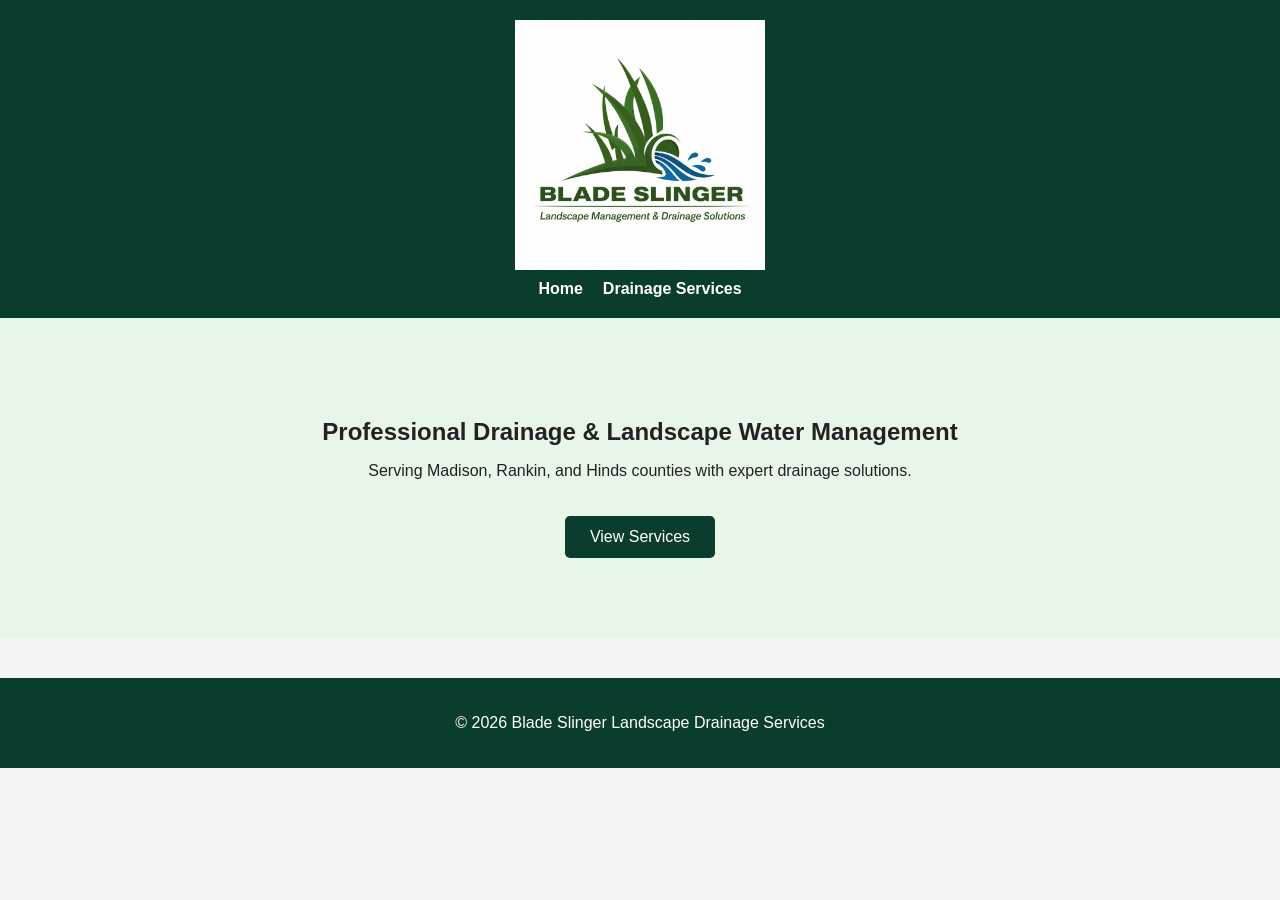
==== index.html @ a4fab601 "Initial Commit - Dynamic Engine" ====
<!DOCTYPE html>
<html lang="en">
<head>
  <meta charset="UTF-8" />
  <title></title>
  <link rel="stylesheet" href="styles.css" />
</head>

<body>

<header class="site-header">
  <div class="header-center">
    <img src="assets/images/logo.jpg" alt="Blade Slinger Logo" class="site-logo">

    <nav class="site-nav">
      <a href="index.html">Home</a>
      <a href="catalog.html">Drainage Services</a>
    </nav>
  </div>
</header>

  <section class="hero">
    <h2>Professional Drainage & Landscape Water Management</h2>
    <p>Serving Madison, Rankin, and Hinds counties with expert drainage solutions.</p>
    <a class="hero-btn" href="catalog.html">View Services</a>
  </section>

  <footer class="site-footer">
    <p>&copy; 2026 Blade Slinger Landscape Drainage Services</p>
  </footer>

</body>
</html>
---- styles.css ----
/* -----------------------------------
   GLOBAL STYLES
----------------------------------- */

body {
  margin: 0;
  font-family: Arial, sans-serif;
  background: #f4f4f4;
  color: #222;
}

a {
  text-decoration: none;
  color: inherit;
}

/* -----------------------------------
   HEADER WITH CENTERED LOGO
----------------------------------- */

/* HEADER WITH CENTERED LOGO + NAV UNDER IT */
.site-header {
  background: #0b3d2e;
  padding: 20px 0;
  display: flex;
  justify-content: center;
  align-items: center;
}

.header-center {
  display: flex;
  flex-direction: column;   /* stack logo + nav vertically */
  justify-content: center;
  align-items: center;
  width: 100%;
}

.site-logo {
  height: 250px;
  width: auto;
  margin-bottom: 10px;      /* space between logo and nav */
}

/* NAVIGATION CENTERED UNDER LOGO */
.site-nav {
  display: flex;
  gap: 20px;
}

.site-nav a,
.cart-badge {
  color: white;
  font-weight: bold;
}


/* -----------------------------------
   HERO SECTION (HOME PAGE)
----------------------------------- */

.hero {
  padding: 80px 20px;
  text-align: center;
  background: #e8f5e9;
}

.hero h2 {
  margin-bottom: 10px;
}

.hero-btn {
  display: inline-block;
  margin-top: 20px;
  padding: 12px 25px;
  background: #0b3d2e;
  color: white;
  border-radius: 5px;
}

/* -----------------------------------
   CATALOG LAYOUT
----------------------------------- */

.catalog-layout {
  display: grid;
  grid-template-columns: 250px 1fr 250px;
  gap: 20px;
  padding: 20px;
}

/* FILTER PANEL */

.filters {
  background: white;
  padding: 20px;
  border-radius: 8px;
}

.filter-button {
  width: 100%;
  padding: 10px;
  margin-bottom: 10px;
  background: #0b3d2e;
  color: white;
  border: none;
  border-radius: 5px;
  cursor: pointer;
}

/* PRODUCT GRID */

.grid-section {
  background: white;
  padding: 20px;
  border-radius: 8px;
}

#product-grid {
  display: grid;
  grid-template-columns: repeat(auto-fill, minmax(260px, 1fr));
  gap: 20px;
}

/* SERVICE CARDS */

.service-card {
  background: #ffffff;
  border-radius: 8px;
  padding: 15px;
  box-shadow: 0 0 5px rgba(0,0,0,0.1);
}

/* FORCE ALL IMAGES SAME SIZE */
.service-card img {
  width: 100%;
  height: 200px;      /* adjust height here */
  object-fit: cover;  /* keeps images from stretching */
  border-radius: 6px;
}

.category-tag {
  display: inline-block;
  margin-top: 10px;
  padding: 4px 8px;
  background: #0b3d2e;
  color: white;
  border-radius: 4px;
  font-size: 12px;
}

.service-card button {
  margin-top: 10px;
  padding: 10px;
  width: 100%;
  background: #0b3d2e;
  color: white;
  border: none;
  border-radius: 5px;
  cursor: pointer;
}

/* -----------------------------------
   CART PANEL
----------------------------------- */

.cart {
  background: white;
  padding: 20px;
  border-radius: 8px;
}

.cart ul {
  padding-left: 20px;
}

/* -----------------------------------
   FOOTER
----------------------------------- */

.site-footer {
  text-align: center;
  padding: 20px;
  background: #0b3d2e;
  color: white;
  margin-top: 40px;
}
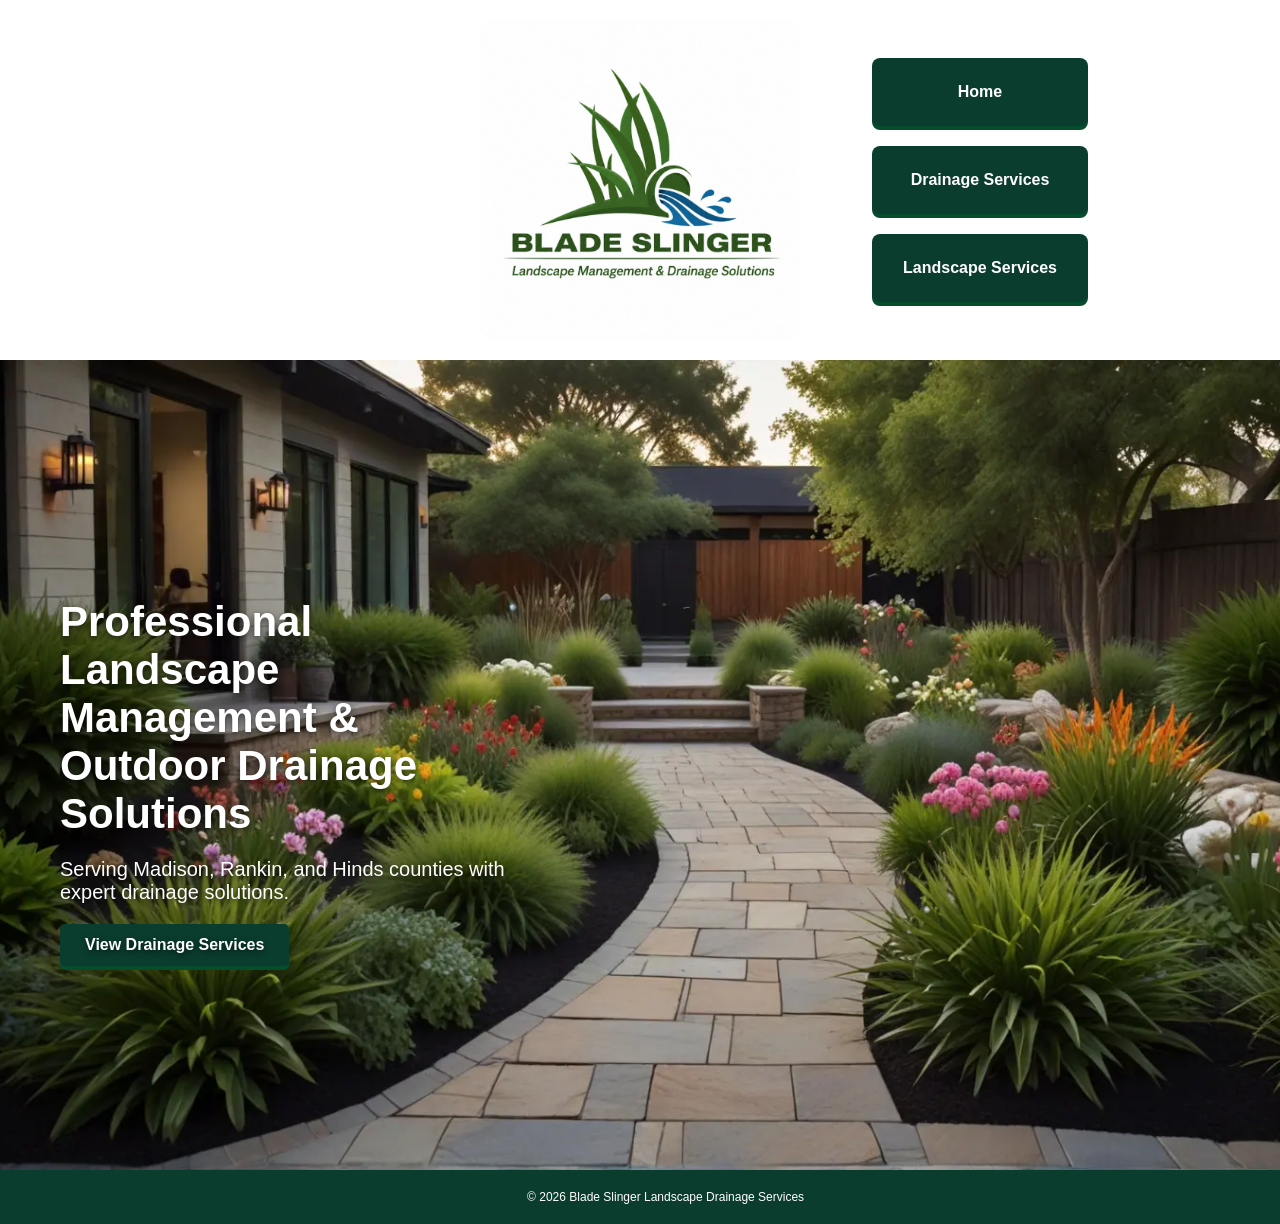
==== commit d8c0bde8: "Made considerable changes inn CSS regarding page layout. That included changes in the the header, na" ====
--- a/index.html
+++ b/index.html
@@ -1,33 +1,32 @@
 <!DOCTYPE html>
 <html lang="en">
 <head>
-  <meta charset="UTF-8" />
-  <title></title>
-  <link rel="stylesheet" href="styles.css" />
+  <meta charset="UTF-8">
+  <title>Blade Slinger Landscaping</title>
+  <link rel="stylesheet" href="styles.css">
 </head>
-
 <body>
-
 <header class="site-header">
   <div class="header-center">
     <img src="assets/images/logo.jpg" alt="Blade Slinger Logo" class="site-logo">
-
     <nav class="site-nav">
       <a href="index.html">Home</a>
       <a href="catalog.html">Drainage Services</a>
+      <a href="catalog2.html">Landscape Services</a>
     </nav>
   </div>
 </header>
 
-  <section class="hero">
-    <h2>Professional Drainage & Landscape Water Management</h2>
+<section class="hero">
+  <div class="hero-content">
+    <h2>Professional Landscape Management & Outdoor Drainage Solutions</h2>
     <p>Serving Madison, Rankin, and Hinds counties with expert drainage solutions.</p>
-    <a class="hero-btn" href="catalog.html">View Services</a>
-  </section>
+    <a class="hero-btn" href="catalog.html">View Drainage Services</a>
+  </div>
+</section>
 
-  <footer class="site-footer">
-    <p>&copy; 2026 Blade Slinger Landscape Drainage Services</p>
-  </footer>
-
+<footer class="site-footer">
+  <p>&copy; 2026 Blade Slinger Landscape Drainage Services</p>
+</footer>
 </body>
 </html>
--- a/styles.css
+++ b/styles.css
@@ -1,6 +1,4 @@
-/* -----------------------------------
-   GLOBAL STYLES
------------------------------------ */
+/* GLOBAL */
 
 body {
   margin: 0;
@@ -14,72 +12,135 @@
   color: inherit;
 }
 
-/* -----------------------------------
-   HEADER WITH CENTERED LOGO
------------------------------------ */
-
-/* HEADER WITH CENTERED LOGO + NAV UNDER IT */
+/* HEADER */
 .site-header {
-  background: #0b3d2e;
-  padding: 20px 0;
-  display: flex;
-  justify-content: center;
+  background: white;
+  padding: 20px 0;                 /* keep your original header height */
+  display: flex;
+  justify-content: center;         /* center the logo container */
   align-items: center;
-}
-
+  position: relative;              /* allows nav to float right */
+}
+
+/* LOGO — make it larger */
+.site-logo {
+  height: 320px;                   /* was 250px — now bigger like your circle */
+  width: auto;
+  border-radius: 12px;
+}
+
+/* CENTER LOGO CONTAINER */
 .header-center {
   display: flex;
-  flex-direction: column;   /* stack logo + nav vertically */
-  justify-content: center;
+  flex-direction: column;
   align-items: center;
-  width: 100%;
-}
-
-.site-logo {
-  height: 250px;
-  width: auto;
-  margin-bottom: 10px;      /* space between logo and nav */
-}
-
-/* NAVIGATION CENTERED UNDER LOGO */
+  text-align: center;
+}
+
+/* NAVIGATION — move to the right of the logo */
 .site-nav {
-  display: flex;
+  position: absolute;
+  right: 15%;                      /* halfway between logo & right edge */
+  top: 50%;
+  transform: translateY(-50%);     /* vertically centered */
+  display: flex;
+  flex-direction: column;          /* stack vertically */
+  gap: 10px;
+}
+
+/* NAV BUTTONS */
+.site-nav a {
+  padding: 10px 18px;
+  background: #0b3d2e;
+  color: white;
+  border-radius: 8px;
+  font-weight: bold;
+  text-decoration: none;
+  box-shadow: 0 4px 0 #064d2e;
+  transition: all 0.1s ease-in-out;
+  width: 180px;                    /* consistent button width */
+  text-align: center;
+}
+
+.site-nav a:active {
+  transform: translateY(3px);
+  box-shadow: 0 1px 0 #064d2e;
+}
+
+/* NAVIGATION — move to the right of the logo */
+.site-nav {
+  position: absolute;
+  right: 15%;                      /* halfway between logo & right edge */
+  top: 50%;
+  transform: translateY(-50%);     /* vertically centered */
+  display: flex;
+  flex-direction: column;          /* stack vertically */
   gap: 20px;
 }
 
-.site-nav a,
-.cart-badge {
-  color: white;
-  font-weight: bold;
-}
-
-
-/* -----------------------------------
-   HERO SECTION (HOME PAGE)
------------------------------------ */
+/* NAV BUTTONS */
+.site-nav a {
+  padding: 25px 18px;
+  background: #0b3d2e;
+  color: white;
+  border-radius: 8px;
+  font-weight: bold;
+  text-decoration: none;
+  box-shadow: 0 4px 0 #064d2e;
+  transition: all 0.1s ease-in-out;
+  width: 180px;                    /* consistent button width */
+  text-align: center;
+}
+
+.site-nav a:active {
+  transform: translateY(3px);
+  box-shadow: 0 1px 0 #064d2e;
+}
+
+
+/* HERO */
 
 .hero {
-  padding: 80px 20px;
-  text-align: center;
-  background: #e8f5e9;
+  width: 100%;
+  height: 90vh; /* almost full screen */
+  background-image: url("assets/images/hero-photo.png");
+  background-size: cover;
+  background-position: center;
+  background-repeat: no-repeat;
+
+  display: flex;
+  align-items: center;
+  padding-left: 60px; /* pushes text inward */
+  color: white;
+  text-shadow: 0 2px 6px rgba(0,0,0,0.6);
+}
+
+.hero-content {
+  max-width: 450px;
 }
 
 .hero h2 {
-  margin-bottom: 10px;
+  font-size: 42px;
+  margin-bottom: 15px;
+}
+
+.hero p {
+  font-size: 20px;
+  margin-bottom: 20px;
 }
 
 .hero-btn {
   display: inline-block;
-  margin-top: 20px;
   padding: 12px 25px;
   background: #0b3d2e;
   color: white;
   border-radius: 5px;
-}
-
-/* -----------------------------------
-   CATALOG LAYOUT
------------------------------------ */
+  font-weight: bold;
+  box-shadow: 0 4px 0 #064d2e;
+}
+
+
+/* CATALOG LAYOUT */
 
 .catalog-layout {
   display: grid;
@@ -88,9 +149,9 @@
   padding: 20px;
 }
 
-/* FILTER PANEL */
-
-.filters {
+.filters,
+.cart,
+.grid-section {
   background: white;
   padding: 20px;
   border-radius: 8px;
@@ -108,12 +169,6 @@
 }
 
 /* PRODUCT GRID */
-
-.grid-section {
-  background: white;
-  padding: 20px;
-  border-radius: 8px;
-}
 
 #product-grid {
   display: grid;
@@ -121,20 +176,17 @@
   gap: 20px;
 }
 
-/* SERVICE CARDS */
-
 .service-card {
   background: #ffffff;
   border-radius: 8px;
   padding: 15px;
-  box-shadow: 0 0 5px rgba(0,0,0,0.1);
-}
-
-/* FORCE ALL IMAGES SAME SIZE */
+  box-shadow: 0 0 5px rgba(0, 0, 0, 0.1);
+}
+
 .service-card img {
   width: 100%;
-  height: 200px;      /* adjust height here */
-  object-fit: cover;  /* keeps images from stretching */
+  height: 200px;
+  object-fit: cover;
   border-radius: 6px;
 }
 
@@ -159,28 +211,77 @@
   cursor: pointer;
 }
 
-/* -----------------------------------
-   CART PANEL
------------------------------------ */
-
-.cart {
+.price-tag {
+  font-weight: bold;
+  color: #0b3d2e;
+  margin: 8px 0;
+}
+
+/* SUBMIT & DELETE BUTTONS */
+
+.submit-btn,
+.delete-btn {
+  width: 100%;
+  padding: 12px;
+  font-size: 16px;
+  font-weight: bold;
+  border-radius: 8px;
+  border: none;
+  cursor: pointer;
+  color: white;
+  box-shadow: 0 4px 0 #064d2e;
+  transition: all 0.1s ease-in-out;
+  margin-bottom: 10px;
+}
+
+.submit-btn {
+  background: #0b3d2e;
+}
+
+.delete-btn {
+  background: #b30000;
+  box-shadow: 0 4px 0 #660000;
+}
+
+.submit-btn:active,
+.delete-btn:active {
+  transform: translateY(3px);
+  box-shadow: 0 1px 0 rgba(0, 0, 0, 0.3);
+}
+
+.cart button:last-child {
+  margin-bottom: 0;
+}
+
+/* CONTACT PAGE */
+
+.contact-container {
+  max-width: 600px;
+  margin: 40px auto;
   background: white;
-  padding: 20px;
-  border-radius: 8px;
-}
-
-.cart ul {
-  padding-left: 20px;
-}
-
-/* -----------------------------------
-   FOOTER
------------------------------------ */
+  padding: 30px;
+  border-radius: 8px;
+}
+
+.contact-container input,
+.contact-container textarea {
+  width: 100%;
+  padding: 10px;
+  margin-bottom: 15px;
+  border-radius: 6px;
+  border: 1px solid #ccc;
+}
+
+/* FOOTER */
 
 .site-footer {
-  text-align: center;
-  padding: 20px;
-  background: #0b3d2e;
-  color: white;
-  margin-top: 40px;
-}
+  width: 104%;               /* full width */
+  background: #0b3d2e;       /* same dark green */
+  color: white;
+  text-align: center;
+  padding: 8px 0;           /* thin height */
+  font-size: 12px;           /* small text */
+  margin: 0;                 /* remove spacing above/below */
+  position: relative;        /* stays in normal flow */
+  left: 0;
+}
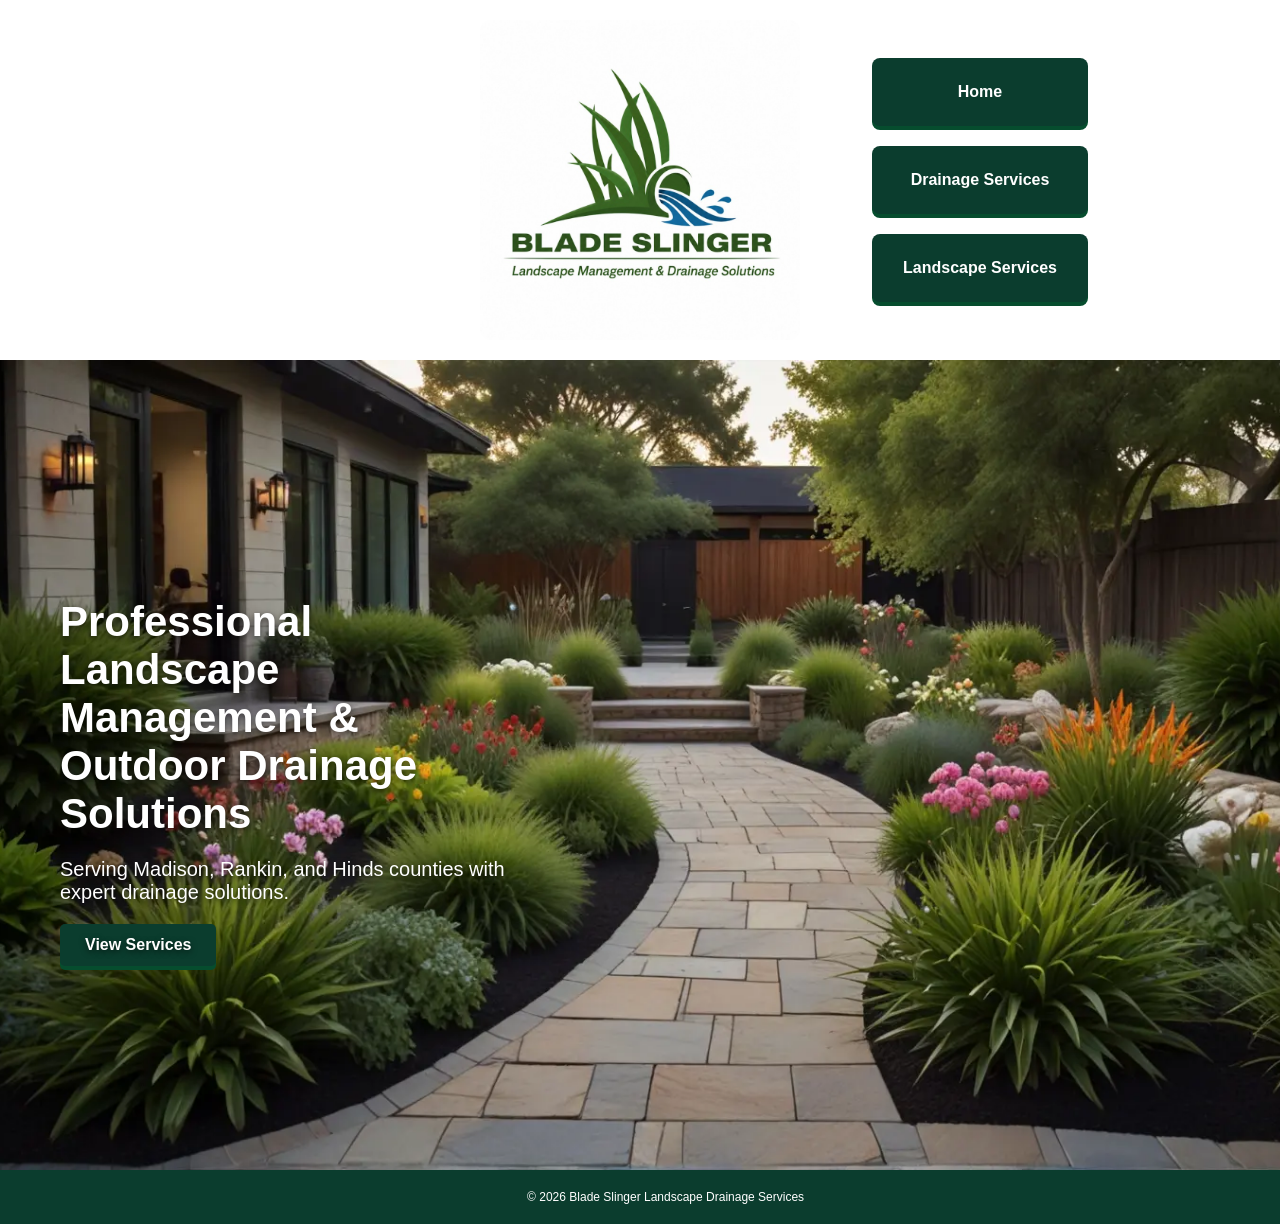
==== commit 27390c14: "Modified wording in index.html.  Specifically the hero section" ====
--- a/index.html
+++ b/index.html
@@ -21,7 +21,7 @@
   <div class="hero-content">
     <h2>Professional Landscape Management & Outdoor Drainage Solutions</h2>
     <p>Serving Madison, Rankin, and Hinds counties with expert drainage solutions.</p>
-    <a class="hero-btn" href="catalog.html">View Drainage Services</a>
+    <a class="hero-btn" href="catalog.html">View Services</a>
   </div>
 </section>
 
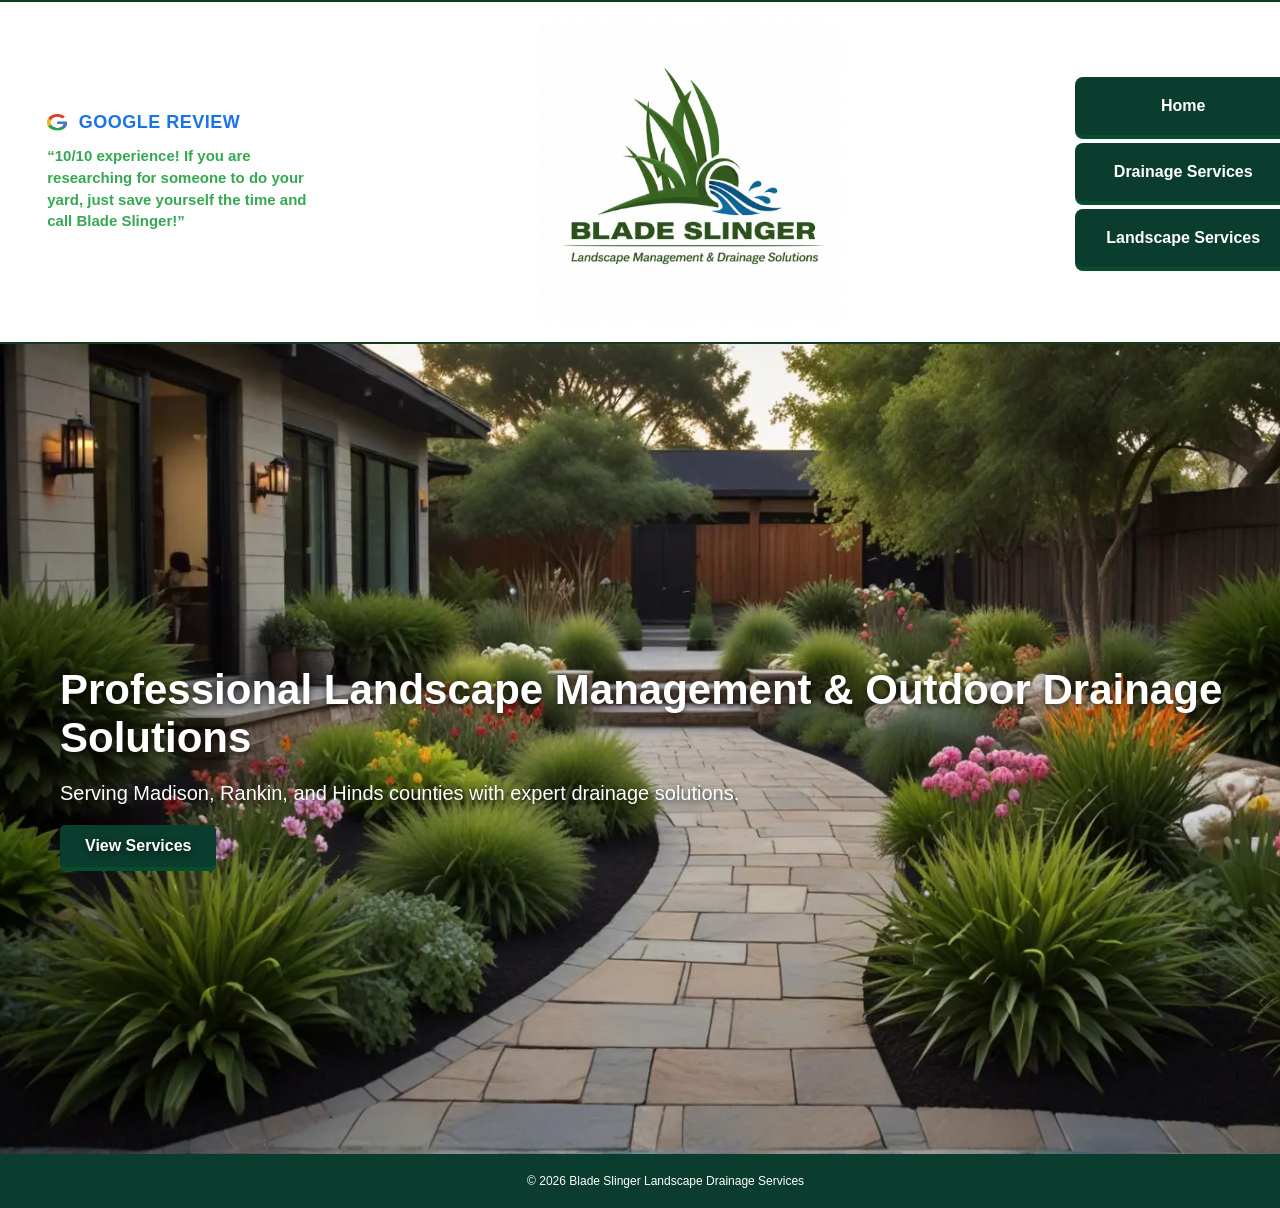
==== commit 3ffddaaf: "Chnages made to HTML & CSS regarding the header section" ====
--- a/index.html
+++ b/index.html
@@ -7,14 +7,35 @@
 </head>
 <body>
 <header class="site-header">
-  <div class="header-center">
+<div class="header-center">
+  <div class="header-left">
+    <div class="review-block">
+      <div class="review-title">
+  <img src="assets/images/google-logo-icon.jpg" class="google-icon">
+  Google Review
+</div>
+
+      <div class="review-body">
+        “10/10 experience! If you are researching for someone to do your yard, just save yourself the time and call Blade Slinger!”
+      </div>
+    </div>
+  </div>
+
+  <!-- CENTER: Logo -->
+  <div class="header-middle">
     <img src="assets/images/logo.jpg" alt="Blade Slinger Logo" class="site-logo">
-    <nav class="site-nav">
-      <a href="index.html">Home</a>
-      <a href="catalog.html">Drainage Services</a>
-      <a href="catalog2.html">Landscape Services</a>
-    </nav>
   </div>
+
+  <!-- RIGHT: Navigation -->
+  <nav class="site-nav header-right">
+    <a href="index.html">Home</a>
+    <a href="catalog.html">Drainage Services</a>
+    <a href="catalog2.html">Landscape Services</a>
+  </nav>
+
+</div>
+
+
 </header>
 
 <section class="hero">
--- a/styles.css
+++ b/styles.css
@@ -1,5 +1,6 @@
-/* GLOBAL */
-
+/* ================================
+   GLOBAL
+================================ */
 body {
   margin: 0;
   font-family: Arial, sans-serif;
@@ -12,54 +13,118 @@
   color: inherit;
 }
 
-/* HEADER */
+/* ================================
+   HEADER
+================================ */
+
 .site-header {
   background: white;
-  padding: 20px 0;                 /* keep your original header height */
-  display: flex;
-  justify-content: center;         /* center the logo container */
+  padding: 20px 0;
+  border-top: 2px solid #0f3d1e;
+  border-bottom: 2px solid #0f3d1e;
+  width:104%
+}
+
+/* 3‑column layout */
+.header-center {
+  display: flex;
+  justify-content: space-between;
   align-items: center;
-  position: relative;              /* allows nav to float right */
-}
-
-/* LOGO — make it larger */
+  width: 100%;
+}
+
+/* ================================
+   LEFT — REVIEW BLOCK
+================================ */
+.header-left {
+  flex: 1.2;
+  display: flex;
+  justify-content: flex-end;
+}
+
+.review-block {
+  max-width: 350px;
+  display: flex;
+  flex-direction: column;
+  gap: 8px;
+}
+
+/* GOOGLE REVIEW STYLE */
+.review-title {
+  font-family: "Roboto", Arial, sans-serif;   /* Google’s signature font */
+  font-size: 18px;
+  font-weight: 900;
+  color: #1a73e8;                             /* Google blue */
+  letter-spacing: 0.5px;
+  text-transform: uppercase;
+  margin-bottom: 4px;
+}
+
+.google-icon {
+  height: 20px;
+  width: 20px;
+  margin-right: 6px;
+  vertical-align: middle;
+}
+
+.review-author {
+  font-family: "Roboto", Arial, sans-serif;
+  font-size: 16px;
+  font-weight: 700;
+  color: #202124;                             /* Google dark gray */
+  margin-bottom: 6px;
+}
+
+.review-body {
+  font-family: "Roboto", Arial, sans-serif;
+  font-size: 15px;
+  font-weight: 600;                            /* bold but readable */
+  line-height: 1.45;
+  color: #34a853;                              /* Google text gray */
+  max-width: 260px;
+}
+
+
+/* ================================
+   CENTER — LOGO
+================================ */
+.header-middle {
+  flex: 3;
+  display: flex;
+  justify-content: center;
+}
+
 .site-logo {
-  height: 320px;                   /* was 250px — now bigger like your circle */
+  height: 300px;
   width: auto;
-  border-radius: 12px;
-}
-
-/* CENTER LOGO CONTAINER */
-.header-center {
+}
+
+/* ================================
+   RIGHT — NAVIGATION
+================================ */
+.header-right {
+  flex: 1;
+  display: flex;
+  justify-content: flex-;
+}
+
+.site-nav {
   display: flex;
   flex-direction: column;
-  align-items: center;
-  text-align: center;
-}
-
-/* NAVIGATION — move to the right of the logo */
-.site-nav {
-  position: absolute;
-  right: 15%;                      /* halfway between logo & right edge */
-  top: 50%;
-  transform: translateY(-50%);     /* vertically centered */
-  display: flex;
-  flex-direction: column;          /* stack vertically */
-  gap: 10px;
-}
-
-/* NAV BUTTONS */
+  gap: 8px;
+}
+
 .site-nav a {
-  padding: 10px 18px;
+  padding: 20px 18px;
   background: #0b3d2e;
   color: white;
   border-radius: 8px;
   font-weight: bold;
   text-decoration: none;
   box-shadow: 0 4px 0 #064d2e;
-  transition: all 0.1s ease-in-out;
-  width: 180px;                    /* consistent button width */
+  width: 180px;
   text-align: center;
+  transition: 0.1s ease-in-out;
 }
 
 .site-nav a:active {
@@ -67,42 +132,13 @@
   box-shadow: 0 1px 0 #064d2e;
 }
 
-/* NAVIGATION — move to the right of the logo */
-.site-nav {
-  position: absolute;
-  right: 15%;                      /* halfway between logo & right edge */
-  top: 50%;
-  transform: translateY(-50%);     /* vertically centered */
-  display: flex;
-  flex-direction: column;          /* stack vertically */
-  gap: 20px;
-}
-
-/* NAV BUTTONS */
-.site-nav a {
-  padding: 25px 18px;
-  background: #0b3d2e;
-  color: white;
-  border-radius: 8px;
-  font-weight: bold;
-  text-decoration: none;
-  box-shadow: 0 4px 0 #064d2e;
-  transition: all 0.1s ease-in-out;
-  width: 180px;                    /* consistent button width */
-  text-align: center;
-}
-
-.site-nav a:active {
-  transform: translateY(3px);
-  box-shadow: 0 1px 0 #064d2e;
-}
-
-
-/* HERO */
-
+
+/* ================================
+   HERO
+================================ */
 .hero {
   width: 100%;
-  height: 90vh; /* almost full screen */
+  height: 90vh;
   background-image: url("assets/images/hero-photo.png");
   background-size: cover;
   background-position: center;
@@ -110,13 +146,13 @@
 
   display: flex;
   align-items: center;
-  padding-left: 60px; /* pushes text inward */
+  padding-left: 60px;
   color: white;
   text-shadow: 0 2px 6px rgba(0,0,0,0.6);
 }
 
 .hero-content {
-  max-width: 450px;
+  max-width: 100%;
 }
 
 .hero h2 {
@@ -139,9 +175,9 @@
   box-shadow: 0 4px 0 #064d2e;
 }
 
-
-/* CATALOG LAYOUT */
-
+/* ================================
+   CATALOG LAYOUT
+================================ */
 .catalog-layout {
   display: grid;
   grid-template-columns: 250px 1fr 250px;
@@ -169,7 +205,6 @@
 }
 
 /* PRODUCT GRID */
-
 #product-grid {
   display: grid;
   grid-template-columns: repeat(auto-fill, minmax(260px, 1fr));
@@ -217,8 +252,9 @@
   margin: 8px 0;
 }
 
-/* SUBMIT & DELETE BUTTONS */
-
+/* ================================
+   SUBMIT & DELETE BUTTONS
+================================ */
 .submit-btn,
 .delete-btn {
   width: 100%;
@@ -253,8 +289,9 @@
   margin-bottom: 0;
 }
 
-/* CONTACT PAGE */
-
+/* ================================
+   CONTACT PAGE
+================================ */
 .contact-container {
   max-width: 600px;
   margin: 40px auto;
@@ -272,16 +309,17 @@
   border: 1px solid #ccc;
 }
 
-/* FOOTER */
-
+/* ================================
+   FOOTER
+================================ */
 .site-footer {
-  width: 104%;               /* full width */
-  background: #0b3d2e;       /* same dark green */
+  width: 104%;
+  background: #0b3d2e;
   color: white;
   text-align: center;
-  padding: 8px 0;           /* thin height */
-  font-size: 12px;           /* small text */
-  margin: 0;                 /* remove spacing above/below */
-  position: relative;        /* stays in normal flow */
+  padding: 8px 0;
+  font-size: 12px;
+  margin: 0;
+  position: relative;
   left: 0;
 }
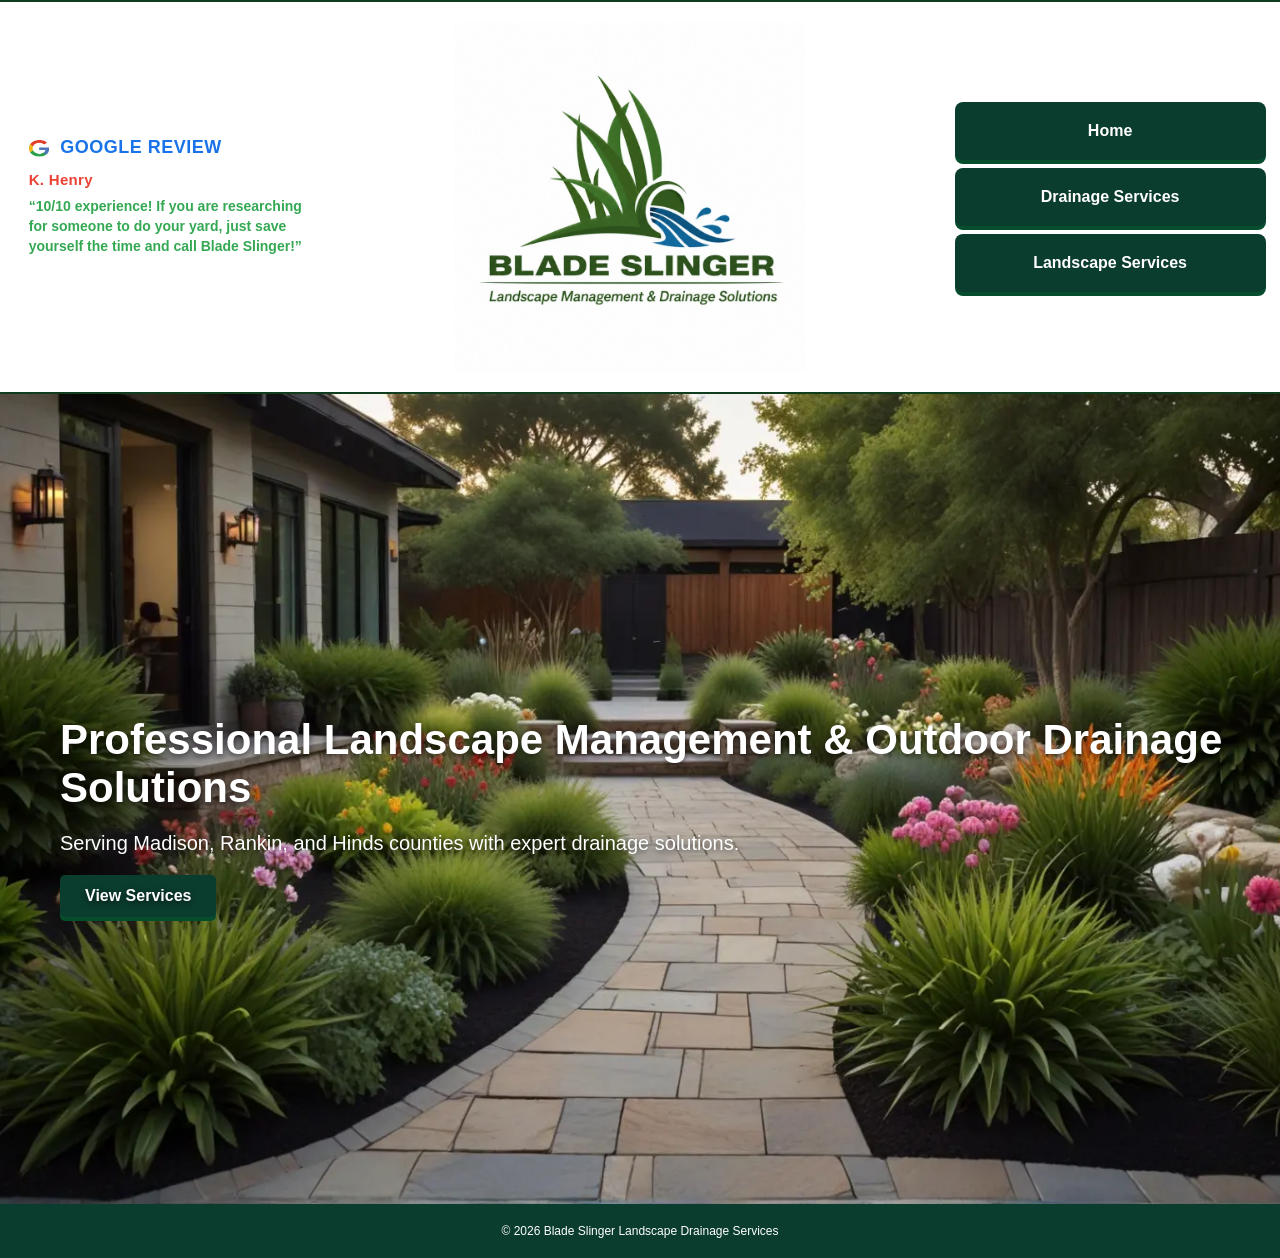
==== commit 8513d3ba: "Modified Header Format & PopUp Message in script.js" ====
--- a/index.html
+++ b/index.html
@@ -14,7 +14,7 @@
   <img src="assets/images/google-logo-icon.jpg" class="google-icon">
   Google Review
 </div>
-
+<div class="review-author-title">K. Henry</div>
       <div class="review-body">
         “10/10 experience! If you are researching for someone to do your yard, just save yourself the time and call Blade Slinger!”
       </div>
@@ -32,10 +32,7 @@
     <a href="catalog.html">Drainage Services</a>
     <a href="catalog2.html">Landscape Services</a>
   </nav>
-
 </div>
-
-
 </header>
 
 <section class="hero">
--- a/styles.css
+++ b/styles.css
@@ -22,7 +22,7 @@
   padding: 20px 0;
   border-top: 2px solid #0f3d1e;
   border-bottom: 2px solid #0f3d1e;
-  width:104%
+  width:100%
 }
 
 /* 3‑column layout */
@@ -37,13 +37,13 @@
    LEFT — REVIEW BLOCK
 ================================ */
 .header-left {
-  flex: 1.2;
-  display: flex;
-  justify-content: flex-end;
+  flex: 1.4;
+  display: flex;
+  justify-content:flex-end;
 }
 
 .review-block {
-  max-width: 350px;
+  max-width: 275px;
   display: flex;
   flex-direction: column;
   gap: 8px;
@@ -71,17 +71,26 @@
   font-family: "Roboto", Arial, sans-serif;
   font-size: 16px;
   font-weight: 700;
-  color: #202124;                             /* Google dark gray */
+  color: #202124;                             
   margin-bottom: 6px;
+}
+
+.review-author-title {
+  font-family: "Roboto", Arial, sans-serif;
+  font-size: 15px;
+  font-weight: 900;
+  color: #EA4335; /
+  margin-bottom: 6px;
+  letter-spacing: 0.3px;
 }
 
 .review-body {
   font-family: "Roboto", Arial, sans-serif;
-  font-size: 15px;
-  font-weight: 600;                            /* bold but readable */
+  font-size: 14px;
+  font-weight: 600;                           
   line-height: 1.45;
-  color: #34a853;                              /* Google text gray */
-  max-width: 260px;
+  color: #34a853;                             
+  max-width: 400px;
 }
 
 
@@ -95,7 +104,7 @@
 }
 
 .site-logo {
-  height: 300px;
+  height: 350px;
   width: auto;
 }
 
@@ -103,9 +112,9 @@
    RIGHT — NAVIGATION
 ================================ */
 .header-right {
-  flex: 1;
-  display: flex;
-  justify-content: flex-;
+  flex: 1.5;
+  display: flex;
+  justify-content: flex-end;
 }
 
 .site-nav {
@@ -122,7 +131,7 @@
   font-weight: bold;
   text-decoration: none;
   box-shadow: 0 4px 0 #064d2e;
-  width: 180px;
+  width: 275px;
   text-align: center;
   transition: 0.1s ease-in-out;
 }
@@ -132,12 +141,74 @@
   box-shadow: 0 1px 0 #064d2e;
 }
 
+/* CONTACT PAGE HEADER */
+.contact-header {
+  display: flex;
+  flex-direction: column;
+  align-items: center;
+  gap: 15px;
+}
+
+/* Home button on contact page */
+.contact-home-btn {
+  padding: 12px 20px;
+  background: #0b3d2e;
+  color: white;
+  border-radius: 8px;
+  font-weight: bold;
+  text-decoration: none;
+  box-shadow: 0 4px 0 #064d2e;
+  transition: 0.1s ease-in-out;
+}
+
+.contact-home-btn:active {
+  transform: translateY(3px);
+  box-shadow: 0 1px 0 #064d2e;
+}
+
+/* CONTACT PAGE HEADER — centered logo + borders */
+.contact-header {
+  border-top: 2px solid #0f3d1e;
+  border-bottom: 2px solid #0f3d1e;
+  padding: 20px 0;
+  background: white;
+}
+
+.contact-header .header-center {
+  display: flex;
+  justify-content: center;
+  align-items: center;
+}
+
+/* CONTACT PAGE FOOTER — return home button */
+.contact-footer {
+  display: flex;
+  flex-direction: column;
+  align-items: center;
+  gap: 10px;
+}
+
+.return-home-btn {
+  padding: 10px 20px;
+  background: white;
+  color: #0b3d2e;
+  border-radius: 8px;
+  font-weight: bold;
+  text-decoration: none;
+  box-shadow: 0 4px 0 #064d2e;
+  transition: 0.1s ease-in-out;
+}
+
+.return-home-btn:active {
+  transform: translateY(3px);
+  box-shadow: 0 1px 0 #064d2e;
+}
 
 /* ================================
    HERO
 ================================ */
 .hero {
-  width: 100%;
+  max-width: 100%;
   height: 90vh;
   background-image: url("assets/images/hero-photo.png");
   background-size: cover;
@@ -309,11 +380,80 @@
   border: 1px solid #ccc;
 }
 
+/* Popup Background */
+.popup {
+  position: fixed;
+  top: 0;
+  left: 0;
+  width: 100%;
+  height: 100%;
+  background: rgba(0,0,0,0.55);
+  display: flex;
+  justify-content: center;
+  align-items: center;
+  z-index: 9999;
+}
+
+/* Hidden State */
+.hidden {
+  display: none;
+}
+
+/* Popup Box */
+.popup-content {
+  background: #ffffff;
+  padding: 25px 30px;
+  border-radius: 10px;
+  width: 90%;
+  max-width: 420px;
+  text-align: center;
+  box-shadow: 0 8px 20px rgba(0,0,0,0.2);
+  animation: fadeIn 0.3s ease-out;
+}
+
+/* Title */
+.popup-content h2 {
+  margin-bottom: 10px;
+  font-size: 1.4rem;
+  color: #0b3d2e;
+  font-weight: 700;
+}
+
+/* Body Text */
+.popup-content p {
+  font-size: 1rem;
+  color: #333;
+  margin-bottom: 20px;
+  line-height: 1.4;
+}
+
+/* Close Button */
+#close-popup {
+  padding: 10px 18px;
+  background: #0b3d2e;
+  color: #fff;
+  border: none;
+  border-radius: 6px;
+  cursor: pointer;
+  font-size: 1rem;
+  font-weight: 600;
+}
+
+#close-popup:hover {
+  background: #095c45;
+}
+
+/* Fade Animation */
+@keyframes fadeIn {
+  from { opacity: 0; transform: translateY(-10px); }
+  to { opacity: 1; transform: translateY(0); }
+}
+
 /* ================================
    FOOTER
 ================================ */
 .site-footer {
-  width: 104%;
+  width: 100%;
   background: #0b3d2e;
   color: white;
   text-align: center;
